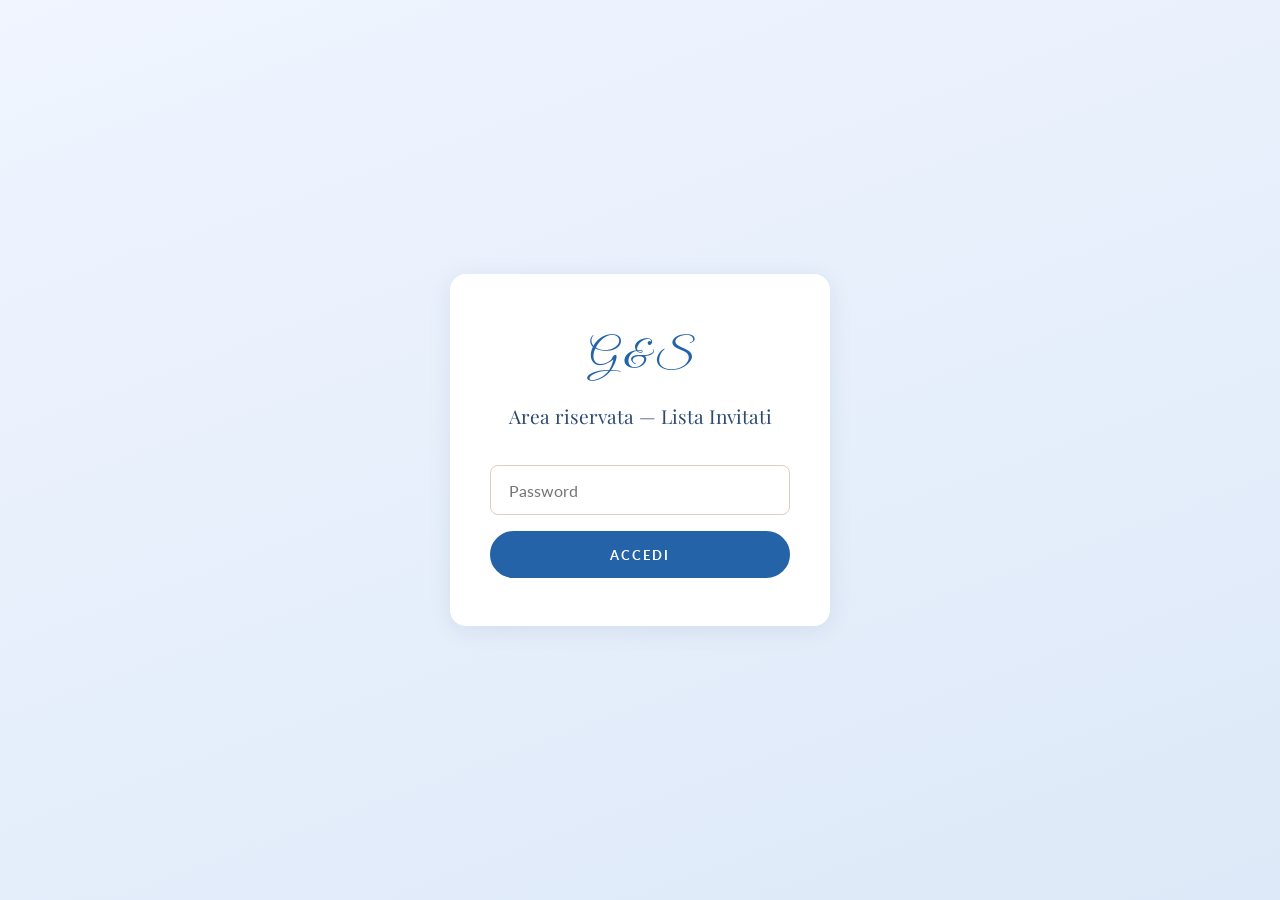
==== admin.html @ 06f5df7b "aggiorna URL Apps Script" ====
<!DOCTYPE html>
<html lang="it">
<head>
  <meta charset="UTF-8">
  <meta name="viewport" content="width=device-width, initial-scale=1.0">
  <title>Lista Invitati — Admin</title>
  <link rel="stylesheet" href="style.css">
  <link rel="icon" href="data:image/svg+xml,<svg xmlns='http://www.w3.org/2000/svg' viewBox='0 0 100 100'><text y='.9em' font-size='90'>📋</text></svg>">
  <style>
    /* ── ADMIN-SPECIFIC ── */
    body { padding-top: 0; }

    /* LOGIN */
    .login-wrap {
      min-height: 100vh;
      display: flex;
      align-items: center;
      justify-content: center;
      background: linear-gradient(160deg, var(--ivory) 0%, var(--blush) 100%);
      padding: 2rem;
    }

    .login-card {
      background: var(--white);
      border-radius: 16px;
      padding: 3rem 2.5rem;
      box-shadow: var(--shadow);
      width: 100%;
      max-width: 380px;
      text-align: center;
    }

    .login-card .script { font-size: 2.5rem; }
    .login-card h2 { margin: 0.5rem 0 2rem; font-size: 1.2rem; color: var(--text); font-weight: 400; }

    .login-card input[type="password"] {
      width: 100%;
      padding: 0.9rem 1.1rem;
      border: 1.5px solid #DDD0C0;
      border-radius: 8px;
      font-family: 'Lato', sans-serif;
      font-size: 1rem;
      color: var(--dark);
      outline: none;
      margin-bottom: 1rem;
      transition: all 0.3s ease;
    }

    .login-card input[type="password"]:focus {
      border-color: var(--gold);
      box-shadow: 0 0 0 3px rgba(201,168,108,0.15);
    }

    .login-error {
      color: #c62828;
      font-size: 0.88rem;
      margin-top: 0.5rem;
      display: none;
    }

    /* ADMIN LAYOUT */
    .admin-wrap { display: none; min-height: 100vh; background: #F4F0EA; }

    .admin-header {
      background: var(--dark);
      color: var(--white);
      padding: 1.25rem 2rem;
      display: flex;
      align-items: center;
      justify-content: space-between;
      gap: 1rem;
      flex-wrap: wrap;
    }

    .admin-header-left { display: flex; align-items: center; gap: 1rem; }
    .admin-header .script { font-size: 2rem; color: var(--gold); }
    .admin-header h1 { font-size: 1rem; font-weight: 400; color: rgba(255,255,255,0.7); font-family: 'Lato',sans-serif; }

    .btn-sm {
      padding: 0.5rem 1.1rem;
      font-size: 0.75rem;
      border-radius: 50px;
      background: transparent;
      border: 1.5px solid rgba(255,255,255,0.3);
      color: rgba(255,255,255,0.7);
      cursor: pointer;
      font-family: 'Lato', sans-serif;
      letter-spacing: 1px;
      text-transform: uppercase;
      transition: all 0.2s ease;
    }

    .btn-sm:hover { border-color: var(--gold); color: var(--gold); }
    .btn-sm.danger:hover { border-color: #ef9a9a; color: #ef9a9a; }

    /* STATS BAR */
    .stats-bar {
      display: grid;
      grid-template-columns: repeat(auto-fit, minmax(140px, 1fr));
      gap: 1px;
      background: #E0D5C5;
      border-bottom: 1px solid #E0D5C5;
    }

    .stat-box {
      background: var(--white);
      padding: 1.25rem 1.5rem;
      text-align: center;
    }

    .stat-num {
      font-family: 'Playfair Display', serif;
      font-size: 2.2rem;
      font-weight: 700;
      color: var(--gold);
      line-height: 1;
    }

    .stat-label {
      font-size: 0.75rem;
      color: var(--text);
      letter-spacing: 1.5px;
      text-transform: uppercase;
      margin-top: 0.3rem;
    }

    /* MAIN CONTENT */
    .admin-body {
      display: grid;
      grid-template-columns: 340px 1fr;
      gap: 0;
      min-height: calc(100vh - 130px);
    }

    /* ADD FORM SIDEBAR */
    .add-panel {
      background: var(--white);
      padding: 2rem 1.75rem;
      border-right: 1px solid #E0D5C5;
      overflow-y: auto;
    }

    .add-panel h2 {
      font-size: 1.1rem;
      color: var(--dark);
      margin-bottom: 1.5rem;
      padding-bottom: 0.75rem;
      border-bottom: 2px solid var(--blush);
    }

    .add-panel .form-group { margin-bottom: 1rem; }

    .add-panel label {
      display: block;
      font-size: 0.75rem;
      font-weight: 700;
      letter-spacing: 1px;
      text-transform: uppercase;
      color: var(--dark);
      margin-bottom: 0.35rem;
    }

    .add-panel input,
    .add-panel select,
    .add-panel textarea {
      width: 100%;
      padding: 0.7rem 0.9rem;
      border: 1.5px solid #DDD0C0;
      border-radius: 7px;
      font-family: 'Lato', sans-serif;
      font-size: 0.95rem;
      color: var(--dark);
      outline: none;
      transition: all 0.2s ease;
    }

    .add-panel input:focus,
    .add-panel select:focus,
    .add-panel textarea:focus {
      border-color: var(--gold);
      box-shadow: 0 0 0 3px rgba(201,168,108,0.12);
    }

    .add-panel .btn { width: 100%; justify-content: center; margin-top: 0.5rem; }

    /* GUEST LIST */
    .list-panel {
      padding: 1.75rem 2rem;
      overflow-y: auto;
    }

    .list-toolbar {
      display: flex;
      align-items: center;
      justify-content: space-between;
      gap: 1rem;
      margin-bottom: 1.25rem;
      flex-wrap: wrap;
    }

    .list-toolbar h2 { font-size: 1.1rem; color: var(--dark); }

    .search-input {
      padding: 0.6rem 1rem;
      border: 1.5px solid #DDD0C0;
      border-radius: 50px;
      font-family: 'Lato', sans-serif;
      font-size: 0.9rem;
      color: var(--dark);
      outline: none;
      width: 220px;
      transition: all 0.2s ease;
    }

    .search-input:focus { border-color: var(--gold); }

    .toolbar-right { display: flex; gap: 0.5rem; align-items: center; }

    /* TABLE */
    .guest-table {
      width: 100%;
      border-collapse: collapse;
      background: var(--white);
      border-radius: 12px;
      overflow: hidden;
      box-shadow: var(--shadow);
    }

    .guest-table thead {
      background: var(--dark);
      color: var(--white);
    }

    .guest-table th {
      padding: 0.9rem 1rem;
      text-align: left;
      font-size: 0.72rem;
      font-weight: 700;
      letter-spacing: 1.5px;
      text-transform: uppercase;
      white-space: nowrap;
      cursor: pointer;
      -webkit-user-select: none;
      user-select: none;
    }

    .guest-table th:hover { color: var(--gold); }
    .guest-table th.sorted { color: var(--gold); }

    .guest-table td {
      padding: 0.85rem 1rem;
      border-bottom: 1px solid #F0E8DC;
      font-size: 0.93rem;
      color: var(--dark);
      vertical-align: middle;
    }

    .guest-table tr:last-child td { border-bottom: none; }
    .guest-table tbody tr:hover { background: #FDF8F2; }

    .badge {
      display: inline-block;
      padding: 0.2rem 0.7rem;
      border-radius: 50px;
      font-size: 0.75rem;
      font-weight: 700;
      letter-spacing: 0.5px;
    }

    .badge-si { background: #e8f5e9; color: #2e7d32; }
    .badge-no { background: #fce4ec; color: #c62828; }

    .del-btn {
      background: none;
      border: 1.5px solid #DDD0C0;
      border-radius: 6px;
      padding: 0.3rem 0.6rem;
      cursor: pointer;
      font-size: 0.9rem;
      color: var(--text);
      transition: all 0.2s ease;
      line-height: 1;
    }

    .del-btn:hover { border-color: #ef9a9a; color: #c62828; background: #fce4ec; }

    .edit-btn {
      background: none;
      border: 1.5px solid #DDD0C0;
      border-radius: 6px;
      padding: 0.3rem 0.6rem;
      cursor: pointer;
      font-size: 0.9rem;
      color: var(--text);
      transition: all 0.2s ease;
      line-height: 1;
      margin-right: 4px;
    }

    .edit-btn:hover { border-color: var(--gold); color: var(--gold); }

    .empty-state {
      text-align: center;
      padding: 4rem 2rem;
      color: var(--text);
    }

    .empty-state .icon { font-size: 3rem; margin-bottom: 1rem; }
    .empty-state p { font-size: 1rem; }

    /* TOAST */
    .toast {
      position: fixed;
      bottom: 2rem;
      left: 50%;
      transform: translateX(-50%) translateY(100px);
      background: var(--dark);
      color: var(--white);
      padding: 0.85rem 1.75rem;
      border-radius: 50px;
      font-size: 0.9rem;
      box-shadow: 0 8px 24px rgba(0,0,0,0.2);
      transition: transform 0.3s ease;
      z-index: 9999;
      white-space: nowrap;
    }

    .toast.show { transform: translateX(-50%) translateY(0); }

    /* FILTER TABS */
    .filter-tabs { display: flex; gap: 0.5rem; }

    .filter-tab {
      padding: 0.4rem 1rem;
      border-radius: 50px;
      font-size: 0.78rem;
      font-weight: 700;
      letter-spacing: 0.5px;
      text-transform: uppercase;
      cursor: pointer;
      border: 1.5px solid #DDD0C0;
      background: transparent;
      color: var(--text);
      font-family: 'Lato', sans-serif;
      transition: all 0.2s ease;
    }

    .filter-tab.active, .filter-tab:hover {
      background: var(--gold);
      border-color: var(--gold);
      color: var(--white);
    }

    @media (max-width: 900px) {
      .admin-body { grid-template-columns: 1fr; }
      .add-panel { border-right: none; border-bottom: 1px solid #E0D5C5; }
    }

    @media (max-width: 600px) {
      .list-panel { padding: 1.25rem; }
      .search-input { width: 100%; }
      .list-toolbar { flex-direction: column; align-items: flex-start; }
      .guest-table { font-size: 0.85rem; }
      .guest-table th, .guest-table td { padding: 0.65rem 0.6rem; }
    }
  </style>
</head>
<body>

  <!-- ── LOGIN ── -->
  <div class="login-wrap" id="loginView">
    <div class="login-card">
      <span class="script">G &amp; S</span>
      <h2>Area riservata — Lista Invitati</h2>
      <form id="loginForm">
        <input type="password" id="pwdInput" placeholder="Password" autocomplete="current-password">
        <p class="login-error" id="loginError">Password errata. Riprova.</p>
        <button type="submit" class="btn" style="width:100%;">Accedi</button>
      </form>
    </div>
  </div>

  <!-- ── ADMIN ── -->
  <div class="admin-wrap" id="adminView">

    <!-- HEADER -->
    <div class="admin-header">
      <div class="admin-header-left">
        <span class="script">G &amp; S</span>
        <h1>Lista Invitati · 10 Dicembre 2026</h1>
      </div>
      <div style="display:flex; gap:0.5rem; flex-wrap:wrap;">
        <button class="btn-sm" onclick="exportCSV()">⬇ Esporta CSV</button>
        <button class="btn-sm" onclick="exportText()">📋 Copia Lista</button>
        <button class="btn-sm danger" onclick="logout()">Esci</button>
      </div>
    </div>

    <!-- STATS -->
    <div class="stats-bar">
      <div class="stat-box">
        <div class="stat-num" id="statTotale">0</div>
        <div class="stat-label">Risposte totali</div>
      </div>
      <div class="stat-box">
        <div class="stat-num" id="statPresenti" style="color:#2e7d32;">0</div>
        <div class="stat-label">Presenti (famiglie/coppie)</div>
      </div>
      <div class="stat-box">
        <div class="stat-num" id="statPersone">0</div>
        <div class="stat-label">Totale persone</div>
      </div>
      <div class="stat-box">
        <div class="stat-num" id="statAssenti" style="color:#c62828;">0</div>
        <div class="stat-label">Non presenti</div>
      </div>
    </div>

    <!-- BODY -->
    <div class="admin-body">

      <!-- ADD PANEL -->
      <div class="add-panel">
        <h2>➕ Aggiungi Invitato</h2>
        <form id="addForm">
          <div class="form-group">
            <label for="addNome">Nome *</label>
            <input type="text" id="addNome" placeholder="es. Marco" required>
          </div>
          <div class="form-group">
            <label for="addCognome">Cognome *</label>
            <input type="text" id="addCognome" placeholder="es. Rossi" required>
          </div>
          <div class="form-group">
            <label for="addPartecipa">Partecipa?</label>
            <select id="addPartecipa">
              <option value="si">✅ Sì</option>
              <option value="no">❌ No</option>
              <option value="da_confermare">⏳ Da confermare</option>
            </select>
          </div>
          <div class="form-group" id="numGroup">
            <label for="addNumero">N° persone (incluso ospite)</label>
            <input type="number" id="addNumero" min="1" max="20" value="1">
          </div>
          <div class="form-group">
            <label for="addNote">Note</label>
            <textarea id="addNote" rows="2" placeholder="intolleranze, bambini…"></textarea>
          </div>
          <button type="submit" class="btn">Aggiungi</button>
        </form>
      </div>

      <!-- LIST PANEL -->
      <div class="list-panel">
        <div class="list-toolbar">
          <div>
            <h2>Elenco Invitati</h2>
          </div>
          <div class="toolbar-right">
            <div class="filter-tabs">
              <button class="filter-tab active" onclick="setFilter('tutti', this)">Tutti</button>
              <button class="filter-tab" onclick="setFilter('si', this)">Presenti</button>
              <button class="filter-tab" onclick="setFilter('no', this)">Assenti</button>
              <button class="filter-tab" onclick="setFilter('da_confermare', this)">Da confermare</button>
            </div>
          </div>
        </div>
        <div style="margin-bottom:1rem;">
          <input type="text" class="search-input" id="searchInput" placeholder="🔍  Cerca per nome…" oninput="renderGuests()">
        </div>
        <div id="guestListContainer"></div>
      </div>

    </div>
  </div>

  <!-- TOAST -->
  <div class="toast" id="toast"></div>

  <script>
    /* ── CONFIG ── */
    const API_URL = 'https://script.google.com/macros/s/AKfycbyBaSb-kdWh7cP6DRZNwFVeAlAqdcDG5EifonlaqX4_iHKiNq-WTkV9iINunFUV8pl2Qw/exec';

    let currentFilter = 'tutti';
    let sortField     = 'cognome';
    let sortDir       = 1;
    let cachedGuests  = [];

    /* ── AUTH ── */
    document.getElementById('loginForm').addEventListener('submit', async e => {
      e.preventDefault();
      const pwd = document.getElementById('pwdInput').value;
      const btn = e.target.querySelector('button[type="submit"]');
      btn.disabled = true;
      btn.textContent = 'Verifica…';
      try {
        const result = await api({ action: 'verifyPassword', pwd });
        if (result.ok) {
          sessionStorage.setItem('admin_ok', '1');
          showAdmin();
        } else {
          document.getElementById('loginError').style.display = 'block';
          document.getElementById('pwdInput').value = '';
          document.getElementById('pwdInput').focus();
        }
      } catch(err) {
        document.getElementById('loginError').style.display = 'block';
      } finally {
        btn.disabled = false;
        btn.textContent = 'Accedi';
      }
    });

    function logout() {
      sessionStorage.removeItem('admin_ok');
      location.reload();
    }

    if (sessionStorage.getItem('admin_ok') === '1') showAdmin();

    function showAdmin() {
      document.getElementById('loginView').style.display = 'none';
      document.getElementById('adminView').style.display = 'block';
      loadGuests();
    }

    /* ── API ── */
    async function api(params) {
      const url = new URL(API_URL);
      Object.entries(params).forEach(([k, v]) => url.searchParams.set(k, v));
      const res = await fetch(url.toString());
      return res.json();
    }

    async function loadGuests() {
      document.getElementById('guestListContainer').innerHTML =
        '<div class="empty-state"><div class="icon">⏳</div><p>Caricamento…</p></div>';
      try {
        cachedGuests = await api({ action: 'list' });
      } catch(err) {
        showToast('Errore connessione al server');
        cachedGuests = [];
      }
      renderGuests();
    }

    /* ── ADD FORM ── */
    document.getElementById('addPartecipa').addEventListener('change', function () {
      document.getElementById('numGroup').style.display = this.value === 'si' ? 'block' : 'none';
    });

    document.getElementById('addForm').addEventListener('submit', async e => {
      e.preventDefault();
      const partecipa = document.getElementById('addPartecipa').value;
      const btn = e.target.querySelector('button[type="submit"]');
      btn.disabled = true;
      btn.textContent = 'Salvataggio…';
      try {
        await api({
          action:   'add',
          nome:     document.getElementById('addNome').value.trim(),
          cognome:  document.getElementById('addCognome').value.trim(),
          partecipa,
          numero:   partecipa === 'si' ? (document.getElementById('addNumero').value || 1) : 0,
          note:     document.getElementById('addNote').value.trim()
        });
        await loadGuests();
        e.target.reset();
        document.getElementById('addNumero').value = 1;
        document.getElementById('numGroup').style.display = 'block';
        document.getElementById('addNome').focus();
        showToast('Invitato aggiunto ✓');
      } catch(err) {
        showToast('Errore connessione');
      } finally {
        btn.disabled = false;
        btn.textContent = 'Aggiungi';
      }
    });

    /* ── DELETE ── */
    async function deleteGuest(id) {
      if (!confirm('Rimuovere questo invitato?')) return;
      try {
        await api({ action: 'delete', id });
        await loadGuests();
        showToast('Invitato rimosso');
      } catch(err) {
        showToast('Errore connessione');
      }
    }

    /* ── TOGGLE PARTECIPA ── */
    async function cyclePartecipa(id) {
      const g = cachedGuests.find(g => String(g.id) === String(id));
      if (!g) return;
      const cycle = { si: 'no', no: 'da_confermare', da_confermare: 'si' };
      const newPartecipa = cycle[g.partecipa] || 'si';
      try {
        await api({ action: 'toggle', id, partecipa: newPartecipa });
        await loadGuests();
      } catch(err) {
        showToast('Errore connessione');
      }
    }

    /* ── FILTER ── */
    function setFilter(f, el) {
      currentFilter = f;
      document.querySelectorAll('.filter-tab').forEach(t => t.classList.remove('active'));
      el.classList.add('active');
      renderGuests();
    }

    /* ── SORT ── */
    function sortBy(field) {
      if (sortField === field) sortDir *= -1;
      else { sortField = field; sortDir = 1; }
      document.querySelectorAll('.guest-table th').forEach(th => th.classList.remove('sorted'));
      const th = document.querySelector(`[data-sort="${field}"]`);
      if (th) th.classList.add('sorted');
      renderGuests();
    }

    /* ── RENDER ── */
    function renderGuests() {
      const all     = cachedGuests;
      const search  = (document.getElementById('searchInput')?.value || '').toLowerCase();
      const presenti = all.filter(g => g.partecipa === 'si');
      const assenti  = all.filter(g => g.partecipa === 'no');

      document.getElementById('statTotale').textContent   = all.length;
      document.getElementById('statPresenti').textContent = presenti.length;
      document.getElementById('statPersone').textContent  = presenti.reduce((s, g) => s + (Number(g.numero) || 0), 0);
      document.getElementById('statAssenti').textContent  = assenti.length;

      let list = all.filter(g => {
        const matchFilter = currentFilter === 'tutti' || g.partecipa === currentFilter;
        const matchSearch = !search ||
          (g.nome || '').toLowerCase().includes(search) ||
          (g.cognome || '').toLowerCase().includes(search);
        return matchFilter && matchSearch;
      });

      list.sort((a, b) => {
        let va = a[sortField] || '', vb = b[sortField] || '';
        if (typeof va === 'string') va = va.toLowerCase();
        if (typeof vb === 'string') vb = vb.toLowerCase();
        return va < vb ? -sortDir : va > vb ? sortDir : 0;
      });

      const container = document.getElementById('guestListContainer');

      if (list.length === 0) {
        container.innerHTML = `
          <div class="empty-state">
            <div class="icon">📋</div>
            <p>${all.length === 0 ? 'Nessun invitato ancora. Aggiungi il primo!' : 'Nessun risultato per questa ricerca.'}</p>
          </div>`;
        return;
      }

      const badgeMap = {
        si:            '<span class="badge badge-si">✅ Sì</span>',
        no:            '<span class="badge badge-no">❌ No</span>',
        da_confermare: '<span class="badge" style="background:#fff8e1;color:#b7791f;">⏳ Da conf.</span>'
      };

      const rows = list.map(g => `
        <tr>
          <td><strong>${g.cognome}</strong></td>
          <td>${g.nome}</td>
          <td>
            <button onclick="cyclePartecipa('${g.id}')" title="Clicca per cambiare stato" style="background:none;border:none;cursor:pointer;padding:0;">
              ${badgeMap[g.partecipa] || ''}
            </button>
          </td>
          <td style="text-align:center;">${g.partecipa === 'si' ? g.numero : '—'}</td>
          <td style="color:var(--text); font-size:0.85rem;">${g.note || '—'}</td>
          <td style="color:var(--text); font-size:0.82rem; white-space:nowrap;">${g.aggiunto}</td>
          <td>
            <button class="del-btn" onclick="deleteGuest('${g.id}')" title="Elimina">🗑</button>
          </td>
        </tr>`).join('');

      container.innerHTML = `
        <table class="guest-table">
          <thead>
            <tr>
              <th data-sort="cognome" onclick="sortBy('cognome')">Cognome ↕</th>
              <th data-sort="nome" onclick="sortBy('nome')">Nome ↕</th>
              <th data-sort="partecipa" onclick="sortBy('partecipa')">Partecipa ↕</th>
              <th style="text-align:center;">Persone</th>
              <th>Note</th>
              <th data-sort="aggiunto" onclick="sortBy('aggiunto')">Aggiunto ↕</th>
              <th></th>
            </tr>
          </thead>
          <tbody>${rows}</tbody>
        </table>`;
    }

    /* ── EXPORT ── */
    function exportCSV() {
      if (!cachedGuests.length) { showToast('Nessun dato da esportare'); return; }
      const header = 'Cognome,Nome,Partecipa,N° Persone,Note,Aggiunto';
      const rows = cachedGuests.map(g =>
        `"${g.cognome}","${g.nome}","${g.partecipa}","${g.partecipa === 'si' ? g.numero : 0}","${(g.note||'').replace(/"/g,'""')}","${g.aggiunto}"`
      );
      const csv  = [header, ...rows].join('\n');
      const blob = new Blob(['﻿' + csv], { type: 'text/csv;charset=utf-8;' });
      const url  = URL.createObjectURL(blob);
      const a    = Object.assign(document.createElement('a'), { href: url, download: 'invitati_gs2026.csv' });
      a.click();
      URL.revokeObjectURL(url);
      showToast('CSV scaricato ✓');
    }

    function exportText() {
      const presenti = cachedGuests.filter(g => g.partecipa === 'si');
      if (!presenti.length) { showToast('Nessun invitato confermato'); return; }
      const totalPersone = presenti.reduce((s, g) => s + (Number(g.numero) || 0), 0);
      const lines = [
        `MATRIMONIO GIANLUCA & SARA — 10 Dicembre 2026`,
        `Lista invitati confermati (${new Date().toLocaleDateString('it-IT')})`,
        `─────────────────────────────────────────`,
        ...presenti.map((g, i) => `${i+1}. ${g.cognome} ${g.nome}${g.numero > 1 ? ` (+${Number(g.numero)-1})` : ''}${g.note ? ' — ' + g.note : ''}`),
        `─────────────────────────────────────────`,
        `Totale: ${presenti.length} risposte · ${totalPersone} persone`
      ].join('\n');
      navigator.clipboard.writeText(lines)
        .then(() => showToast('Lista copiata negli appunti ✓'))
        .catch(() => showToast('Errore copia — prova da browser diverso'));
    }

    /* ── TOAST ── */
    let toastTimer;
    function showToast(msg) {
      const t = document.getElementById('toast');
      t.textContent = msg;
      t.classList.add('show');
      clearTimeout(toastTimer);
      toastTimer = setTimeout(() => t.classList.remove('show'), 2500);
    }
  </script>

</body>
</html>
---- style.css ----
@import url('https://fonts.googleapis.com/css2?family=Great+Vibes&family=Playfair+Display:ital,wght@0,400;0,600;0,700;1,400&family=Lato:wght@300;400;700&display=swap');

:root {
  --ivory:      #F0F5FF;
  --blush:      #DDE9F8;
  --light-rose: #B8CDE8;
  --brown:      #4E7AB5;
  --gold:       #2563A8;
  --dark-gold:  #1A4F8A;
  --dark:       #0F2444;
  --text:       #2C4A70;
  --white:      #FFFFFF;
  --shadow:     0 4px 24px rgba(15,36,68,0.08);
  --tr:         all 0.3s ease;
}

*, *::before, *::after { margin:0; padding:0; box-sizing:border-box; }
html { scroll-behavior: smooth; }

body {
  font-family: 'Lato', sans-serif;
  background: var(--ivory);
  color: var(--dark);
  line-height: 1.75;
}

h1, h2, h3 { font-family: 'Playfair Display', serif; }

.script {
  font-family: 'Great Vibes', cursive;
  color: var(--gold);
}

/* ── NAV ── */
nav {
  position: fixed;
  top: 0; width: 100%;
  background: rgba(240,245,255,0.96);
  backdrop-filter: blur(12px);
  padding: 1rem 2.5rem;
  display: flex;
  justify-content: space-between;
  align-items: center;
  z-index: 999;
  box-shadow: 0 2px 16px rgba(15,36,68,0.07);
}

.nav-brand {
  font-family: 'Great Vibes', cursive;
  font-size: 2rem;
  color: var(--gold);
  text-decoration: none;
}

.nav-links {
  display: flex;
  list-style: none;
  gap: 2rem;
}

.nav-links a {
  text-decoration: none;
  color: var(--dark);
  font-size: 0.82rem;
  font-weight: 700;
  letter-spacing: 1.5px;
  text-transform: uppercase;
  transition: var(--tr);
  position: relative;
}

.nav-links a::after {
  content: '';
  position: absolute;
  bottom: -3px; left: 0;
  width: 0; height: 1px;
  background: var(--gold);
  transition: var(--tr);
}

.nav-links a:hover, .nav-links a.active { color: var(--gold); }
.nav-links a:hover::after, .nav-links a.active::after { width: 100%; }

.hamburger {
  display: none;
  flex-direction: column;
  gap: 5px;
  cursor: pointer;
  background: none;
  border: none;
  padding: 4px;
}

.hamburger span {
  display: block;
  width: 24px; height: 2px;
  background: var(--dark);
  transition: var(--tr);
  border-radius: 2px;
}

/* ── HERO ── */
.hero {
  min-height: 100vh;
  display: flex;
  flex-direction: column;
  align-items: center;
  justify-content: center;
  text-align: center;
  padding: 2rem;
  background: linear-gradient(160deg, #F0F5FF 0%, #DDE9F8 55%, #B8CDE8 100%);
  position: relative;
  overflow: hidden;
}

.hero::before {
  content: '';
  position: absolute; inset: 0;
  background-image: radial-gradient(circle, rgba(37,99,168,0.06) 1px, transparent 1px);
  background-size: 30px 30px;
}

.hero-content { position: relative; z-index: 1; animation: fadeInUp 1s ease both; }

.hero-eyebrow {
  font-size: 0.8rem;
  letter-spacing: 4px;
  text-transform: uppercase;
  color: var(--brown);
  margin-bottom: 0.75rem;
}

.hero-names {
  font-family: 'Great Vibes', cursive;
  font-size: clamp(3.5rem, 10vw, 7rem);
  color: var(--gold);
  line-height: 1.1;
}

.divider {
  display: flex;
  align-items: center;
  gap: 1rem;
  margin: 1.5rem auto;
  width: fit-content;
}

.divider-line {
  width: 60px; height: 1px;
  background: var(--gold);
}

.divider-icon { color: var(--gold); font-size: 1.1rem; }

.hero-date {
  font-family: 'Playfair Display', serif;
  font-size: clamp(1.4rem, 3.5vw, 2.2rem);
  color: var(--dark);
}

.hero-detail {
  color: var(--text);
  font-size: 1rem;
  margin-top: 0.4rem;
}

.hero-cta {
  margin-top: 2.5rem;
  display: flex;
  gap: 1rem;
  justify-content: center;
  flex-wrap: wrap;
}

/* ── COUNTDOWN ── */
.countdown-section {
  padding: 5rem 2rem;
  background: var(--white);
  text-align: center;
}

.countdown-grid {
  display: flex;
  justify-content: center;
  gap: 0;
  margin-top: 2.5rem;
  flex-wrap: wrap;
}

.countdown-item {
  padding: 0 2rem;
  min-width: 90px;
  position: relative;
}

.countdown-item + .countdown-item::before {
  content: ':';
  position: absolute;
  left: -2px; top: 4px;
  font-family: 'Playfair Display', serif;
  font-size: 2.5rem;
  color: var(--gold);
  opacity: 0.4;
}

.countdown-number {
  font-family: 'Playfair Display', serif;
  font-size: clamp(2.5rem, 6vw, 3.5rem);
  color: var(--gold);
  font-weight: 700;
  line-height: 1;
}

.countdown-label {
  font-size: 0.72rem;
  color: var(--brown);
  letter-spacing: 2.5px;
  text-transform: uppercase;
  margin-top: 0.5rem;
}

/* ── SECTIONS ── */
.section { padding: 5rem 2rem; }
.section-alt { background: var(--blush); }

.section-title { text-align: center; margin-bottom: 3rem; }
.section-title h2 { font-size: clamp(1.6rem, 4vw, 2.4rem); color: var(--dark); margin-top: 0.25rem; }
.section-title .script { font-size: 1.6rem; }

.container { max-width: 1100px; margin: 0 auto; }
.container-sm { max-width: 700px; margin: 0 auto; }

/* ── BUTTONS ── */
.btn {
  display: inline-block;
  padding: 0.85rem 2.2rem;
  background: var(--gold);
  color: var(--white);
  border: 2px solid var(--gold);
  border-radius: 50px;
  font-family: 'Lato', sans-serif;
  font-size: 0.8rem;
  font-weight: 700;
  letter-spacing: 2px;
  text-transform: uppercase;
  cursor: pointer;
  transition: var(--tr);
  text-decoration: none;
}

.btn:hover {
  background: var(--dark-gold);
  border-color: var(--dark-gold);
  transform: translateY(-2px);
  box-shadow: 0 6px 20px rgba(37,99,168,0.35);
}

.btn-outline {
  background: transparent;
  color: var(--gold);
}

.btn-outline:hover { background: var(--gold); color: var(--white); }

/* ── INFO CARDS ── */
.info-grid {
  display: grid;
  grid-template-columns: repeat(auto-fit, minmax(260px, 1fr));
  gap: 1.5rem;
}

.info-card {
  background: var(--white);
  border-radius: 14px;
  padding: 2rem 1.75rem;
  box-shadow: var(--shadow);
  text-align: center;
  border-top: 3px solid var(--gold);
  transition: var(--tr);
}

.info-card:hover { transform: translateY(-5px); box-shadow: 0 10px 32px rgba(15,36,68,0.12); }

.info-card .icon { font-size: 2.5rem; margin-bottom: 1rem; }
.info-card h3 { color: var(--dark); margin-bottom: 0.75rem; font-size: 1.1rem; }
.info-card p { color: var(--text); font-size: 0.95rem; line-height: 1.9; }
.info-card a { color: var(--gold); text-decoration: none; font-weight: 700; }
.info-card a:hover { color: var(--dark-gold); text-decoration: underline; }

/* ── RSVP FORM ── */
.form-group { margin-bottom: 1.5rem; }

.form-group label {
  display: block;
  font-weight: 700;
  font-size: 0.82rem;
  letter-spacing: 1px;
  text-transform: uppercase;
  color: var(--dark);
  margin-bottom: 0.5rem;
}

.form-group input,
.form-group select,
.form-group textarea {
  width: 100%;
  padding: 0.9rem 1.1rem;
  border: 1.5px solid #B8CDE0;
  border-radius: 8px;
  font-family: 'Lato', sans-serif;
  font-size: 1rem;
  color: var(--dark);
  background: var(--white);
  transition: var(--tr);
  outline: none;
  appearance: none;
}

.form-group input:focus,
.form-group select:focus,
.form-group textarea:focus {
  border-color: var(--gold);
  box-shadow: 0 0 0 3px rgba(37,99,168,0.12);
}

.form-row { display: grid; grid-template-columns: 1fr 1fr; gap: 1rem; }

.radio-group { display: flex; gap: 2rem; margin-top: 0.25rem; }

.radio-option {
  display: flex;
  align-items: center;
  gap: 0.6rem;
  cursor: pointer;
  font-size: 1rem;
  color: var(--text);
}

.radio-option input[type="radio"] {
  width: 18px; height: 18px;
  accent-color: var(--gold);
  cursor: pointer;
  flex-shrink: 0;
}

.guests-section {
  display: none;
  padding: 1.5rem;
  background: var(--blush);
  border-radius: 10px;
  border-left: 3px solid var(--gold);
  margin-bottom: 1.5rem;
}

.submit-area { text-align: center; margin-top: 2rem; }

.alert {
  padding: 1.25rem 1.5rem;
  border-radius: 10px;
  margin-top: 1.5rem;
  display: none;
  text-align: center;
  font-weight: 700;
}

.alert-success {
  background: #e3edf8;
  border: 1px solid #90b5dc;
  color: var(--dark);
}

.alert-error {
  background: #fce4ec;
  border: 1px solid #f48fb1;
  color: #c62828;
}

/* ── FAQ ACCORDION ── */
.faq-list { display: flex; flex-direction: column; gap: 0.75rem; }

.faq-item {
  background: var(--white);
  border-radius: 10px;
  overflow: hidden;
  box-shadow: var(--shadow);
}

.faq-question {
  width: 100%;
  padding: 1.2rem 1.5rem;
  display: flex;
  justify-content: space-between;
  align-items: center;
  background: none;
  border: none;
  cursor: pointer;
  font-family: 'Lato', sans-serif;
  font-size: 1rem;
  font-weight: 700;
  color: var(--dark);
  text-align: left;
  transition: var(--tr);
}

.faq-question:hover { color: var(--gold); }

.faq-icon {
  width: 24px; height: 24px;
  background: var(--gold);
  border-radius: 50%;
  display: flex;
  align-items: center;
  justify-content: center;
  color: white;
  font-size: 1.1rem;
  font-weight: 300;
  flex-shrink: 0;
  transition: var(--tr);
  line-height: 1;
  padding-bottom: 1px;
}

.faq-item.open .faq-icon { transform: rotate(45deg); background: var(--brown); }

.faq-answer {
  max-height: 0;
  overflow: hidden;
  transition: max-height 0.35s ease, padding 0.35s ease;
  color: var(--text);
  font-size: 0.96rem;
  line-height: 1.8;
  padding: 0 1.5rem;
}

.faq-item.open .faq-answer {
  max-height: 300px;
  padding: 0 1.5rem 1.25rem;
}

/* ── MAP ── */
.map-wrap {
  border-radius: 14px;
  overflow: hidden;
  box-shadow: var(--shadow);
  margin-top: 2.5rem;
}

.map-wrap iframe { display: block; width: 100%; height: 380px; border: none; }

/* ── QUOTE ── */
.quote-section {
  padding: 5rem 2rem;
  text-align: center;
  background: var(--dark);
}

.quote-text {
  font-family: 'Playfair Display', serif;
  font-size: clamp(1.2rem, 3vw, 1.7rem);
  font-style: italic;
  color: rgba(255,255,255,0.85);
  max-width: 680px;
  margin: 0 auto 1rem;
  line-height: 1.7;
}

.quote-author { color: var(--light-rose); font-size: 0.85rem; letter-spacing: 2px; text-transform: uppercase; }

/* ── PAGE HEADER ── */
.page-header {
  padding: 9rem 2rem 4rem;
  text-align: center;
  background: linear-gradient(160deg, var(--ivory) 0%, var(--blush) 100%);
}

.page-header .script { font-size: 3rem; }
.page-header h1 { font-size: clamp(2rem, 5vw, 3rem); color: var(--dark); margin-top: 0.25rem; }
.page-header p { color: var(--text); max-width: 500px; margin: 1rem auto 0; }

/* ── FOOTER ── */
footer {
  background: var(--dark);
  color: rgba(255,255,255,0.5);
  text-align: center;
  padding: 2.5rem 2rem;
}

footer .script { font-size: 2.5rem; color: var(--gold); display: block; margin-bottom: 0.25rem; }
footer p { font-size: 0.88rem; line-height: 1.9; }

/* ── CARD ── */
.card {
  background: var(--white);
  border-radius: 14px;
  padding: 2rem;
  box-shadow: var(--shadow);
}

/* ── SCROLL ANIMATIONS ── */
.fade-up {
  opacity: 0;
  transform: translateY(30px);
  transition: opacity 0.65s ease, transform 0.65s ease;
}

.fade-up.visible { opacity: 1; transform: translateY(0); }

/* ── ORNAMENT ── */
.ornament {
  text-align: center;
  color: var(--light-rose);
  letter-spacing: 1rem;
  font-size: 1rem;
  margin: 1.5rem 0;
  opacity: 0.7;
}

/* ── HIGHLIGHT BOX ── */
.highlight-box {
  background: linear-gradient(135deg, var(--blush), var(--ivory));
  border-radius: 12px;
  padding: 1.75rem 2rem;
  border-left: 4px solid var(--gold);
  margin: 1.5rem 0;
}

/* ── IBAN BOX ── */
.iban-box {
  background: var(--dark);
  color: var(--white);
  border-radius: 12px;
  padding: 1.5rem 2rem;
  margin-top: 1.5rem;
  font-family: 'Lato', monospace;
  letter-spacing: 1px;
}

.iban-box .iban-label {
  font-size: 0.72rem;
  text-transform: uppercase;
  letter-spacing: 2px;
  color: var(--light-rose);
  margin-bottom: 0.5rem;
}

.iban-box .iban-code {
  font-size: 1.05rem;
  font-weight: 700;
  color: var(--white);
  word-break: break-all;
}

.iban-box .iban-intestatario {
  font-size: 0.88rem;
  color: rgba(255,255,255,0.6);
  margin-top: 0.4rem;
}

/* ── GALLERY ── */
.gallery-grid {
  display: grid;
  grid-template-columns: repeat(3, 1fr);
  gap: 1rem;
}

.gallery-item {
  border-radius: 10px;
  overflow: hidden;
  box-shadow: var(--shadow);
  cursor: pointer;
  position: relative;
  background: var(--blush);
  aspect-ratio: 4/3;
  transition: var(--tr);
}

.gallery-item:hover { transform: scale(1.02); box-shadow: 0 8px 30px rgba(15,36,68,0.15); }

.gallery-item img {
  width: 100%; height: 100%;
  object-fit: cover;
  display: block;
  transition: var(--tr);
}

.gallery-item:hover img { transform: scale(1.05); }

.gallery-caption {
  position: absolute;
  bottom: 0; left: 0; right: 0;
  background: linear-gradient(transparent, rgba(15,36,68,0.85));
  color: white;
  padding: 2rem 1rem 0.85rem;
  font-size: 0.88rem;
  transform: translateY(100%);
  transition: var(--tr);
}

.gallery-item:hover .gallery-caption { transform: translateY(0); }

.gallery-placeholder {
  display: flex;
  flex-direction: column;
  align-items: center;
  justify-content: center;
  height: 100%;
  color: var(--brown);
  text-align: center;
  padding: 1rem;
}

.gallery-placeholder .ph-icon { font-size: 2.5rem; margin-bottom: 0.5rem; opacity: 0.5; }
.gallery-placeholder p { font-size: 0.82rem; opacity: 0.6; line-height: 1.4; }

/* ── LIGHTBOX ── */
.lightbox {
  display: none;
  position: fixed; inset: 0;
  background: rgba(10,20,40,0.95);
  z-index: 9999;
  align-items: center;
  justify-content: center;
  flex-direction: column;
  padding: 2rem;
}

.lightbox.open { display: flex; }

.lightbox-img {
  max-width: 90vw;
  max-height: 75vh;
  object-fit: contain;
  border-radius: 8px;
  box-shadow: 0 20px 60px rgba(0,0,0,0.5);
}

.lightbox-caption {
  color: rgba(255,255,255,0.8);
  margin-top: 1rem;
  font-size: 0.95rem;
  text-align: center;
  max-width: 600px;
}

.lightbox-controls {
  display: flex;
  gap: 1rem;
  margin-top: 1.5rem;
  align-items: center;
}

.lb-btn {
  background: rgba(255,255,255,0.1);
  border: 1px solid rgba(255,255,255,0.2);
  color: white;
  width: 44px; height: 44px;
  border-radius: 50%;
  font-size: 1.2rem;
  cursor: pointer;
  transition: var(--tr);
  display: flex;
  align-items: center;
  justify-content: center;
}

.lb-btn:hover { background: var(--gold); border-color: var(--gold); }

.lb-close {
  position: absolute;
  top: 1.5rem; right: 1.5rem;
  background: rgba(255,255,255,0.1);
  border: 1px solid rgba(255,255,255,0.2);
  color: white;
  width: 40px; height: 40px;
  border-radius: 50%;
  font-size: 1.2rem;
  cursor: pointer;
  transition: var(--tr);
}

.lb-close:hover { background: #c62828; border-color: #c62828; }

.lb-counter {
  color: rgba(255,255,255,0.5);
  font-size: 0.85rem;
  letter-spacing: 1px;
}

/* ── RESPONSIVE ── */
@media (max-width: 768px) {
  .nav-links {
    display: none;
    position: fixed;
    top: 64px; left: 0; right: 0;
    background: rgba(240,245,255,0.98);
    flex-direction: column;
    padding: 1.5rem 2.5rem 2rem;
    gap: 1.25rem;
    box-shadow: 0 6px 24px rgba(15,36,68,0.1);
  }

  .nav-links.open { display: flex; }
  .hamburger { display: flex; }

  .form-row { grid-template-columns: 1fr; }

  .countdown-item { padding: 0 1rem; }
  .countdown-item + .countdown-item::before { display: none; }

  .gallery-grid { grid-template-columns: repeat(2, 1fr); }
}

@media (max-width: 480px) {
  .gallery-grid { grid-template-columns: 1fr; }
}

@keyframes fadeInUp {
  from { opacity: 0; transform: translateY(30px); }
  to   { opacity: 1; transform: translateY(0); }
}
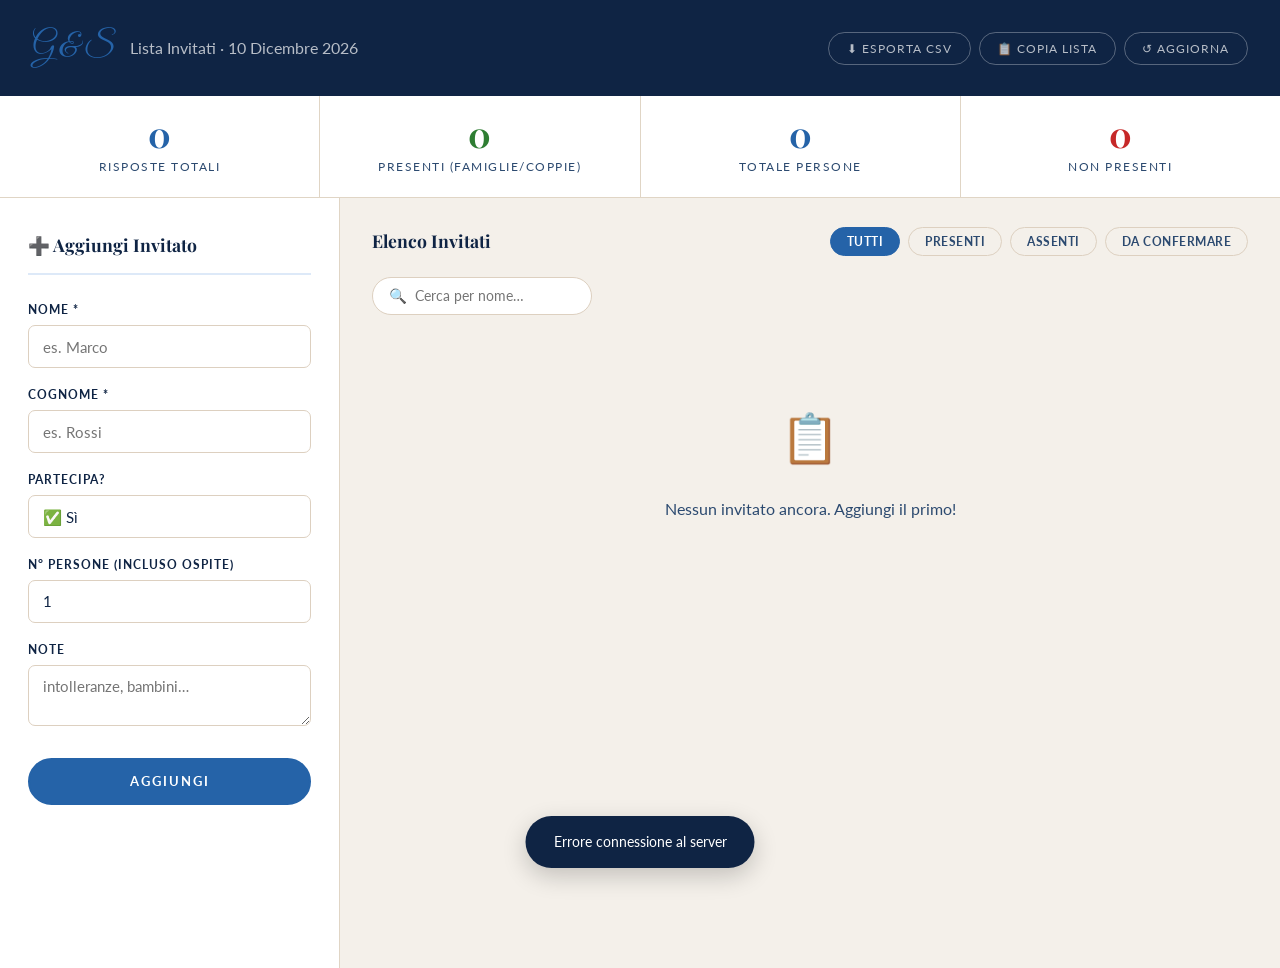
==== commit a01b30a3: "Remove password authentication from admin page Co-Authored-By: Claude Sonnet 4.6 <noreply@anthropic." ====
--- a/admin.html
+++ b/admin.html
@@ -10,56 +10,8 @@
     /* ── ADMIN-SPECIFIC ── */
     body { padding-top: 0; }
 
-    /* LOGIN */
-    .login-wrap {
-      min-height: 100vh;
-      display: flex;
-      align-items: center;
-      justify-content: center;
-      background: linear-gradient(160deg, var(--ivory) 0%, var(--blush) 100%);
-      padding: 2rem;
-    }
-
-    .login-card {
-      background: var(--white);
-      border-radius: 16px;
-      padding: 3rem 2.5rem;
-      box-shadow: var(--shadow);
-      width: 100%;
-      max-width: 380px;
-      text-align: center;
-    }
-
-    .login-card .script { font-size: 2.5rem; }
-    .login-card h2 { margin: 0.5rem 0 2rem; font-size: 1.2rem; color: var(--text); font-weight: 400; }
-
-    .login-card input[type="password"] {
-      width: 100%;
-      padding: 0.9rem 1.1rem;
-      border: 1.5px solid #DDD0C0;
-      border-radius: 8px;
-      font-family: 'Lato', sans-serif;
-      font-size: 1rem;
-      color: var(--dark);
-      outline: none;
-      margin-bottom: 1rem;
-      transition: all 0.3s ease;
-    }
-
-    .login-card input[type="password"]:focus {
-      border-color: var(--gold);
-      box-shadow: 0 0 0 3px rgba(201,168,108,0.15);
-    }
-
-    .login-error {
-      color: #c62828;
-      font-size: 0.88rem;
-      margin-top: 0.5rem;
-      display: none;
-    }
-
     /* ADMIN LAYOUT */
-    .admin-wrap { display: none; min-height: 100vh; background: #F4F0EA; }
+    .admin-wrap { display: block; min-height: 100vh; background: #F4F0EA; }
 
     .admin-header {
       background: var(--dark);
@@ -367,19 +319,6 @@
 </head>
 <body>
 
-  <!-- ── LOGIN ── -->
-  <div class="login-wrap" id="loginView">
-    <div class="login-card">
-      <span class="script">G &amp; S</span>
-      <h2>Area riservata — Lista Invitati</h2>
-      <form id="loginForm">
-        <input type="password" id="pwdInput" placeholder="Password" autocomplete="current-password">
-        <p class="login-error" id="loginError">Password errata. Riprova.</p>
-        <button type="submit" class="btn" style="width:100%;">Accedi</button>
-      </form>
-    </div>
-  </div>
-
   <!-- ── ADMIN ── -->
   <div class="admin-wrap" id="adminView">
 
@@ -392,7 +331,7 @@
       <div style="display:flex; gap:0.5rem; flex-wrap:wrap;">
         <button class="btn-sm" onclick="exportCSV()">⬇ Esporta CSV</button>
         <button class="btn-sm" onclick="exportText()">📋 Copia Lista</button>
-        <button class="btn-sm danger" onclick="logout()">Esci</button>
+        <button class="btn-sm" onclick="loadGuests()">↺ Aggiorna</button>
       </div>
     </div>
 
@@ -475,55 +414,32 @@
     </div>
   </div>
 
+  <!-- MODAL NOTE -->
+  <div id="noteModal" style="display:none; position:fixed; inset:0; background:rgba(15,36,68,0.55); backdrop-filter:blur(4px); z-index:2000; align-items:center; justify-content:center; padding:1.5rem;">
+    <div style="background:var(--white); border-radius:14px; box-shadow:0 8px 40px rgba(15,36,68,0.18); padding:2rem; max-width:420px; width:100%;">
+      <h3 style="font-family:'Playfair Display',serif; font-size:1.2rem; color:var(--dark); margin-bottom:0.35rem;">Modifica Note</h3>
+      <p id="noteModalName" style="color:var(--text); font-size:0.9rem; margin-bottom:1rem; font-weight:700;"></p>
+      <textarea id="noteModalText" rows="4" style="width:100%; padding:0.7rem 0.9rem; border:1.5px solid #DDD0C0; border-radius:7px; font-family:'Lato',sans-serif; font-size:0.95rem; color:var(--dark); outline:none; resize:vertical; transition:all 0.2s;" onfocus="this.style.borderColor='var(--gold)'" onblur="this.style.borderColor='#DDD0C0'" placeholder="es. vegetariano, allergia alle noci…"></textarea>
+      <div style="display:flex; gap:0.75rem; justify-content:flex-end; margin-top:1rem; flex-wrap:wrap;">
+        <button class="btn-sm" onclick="closeNoteModal()" style="color:var(--text);">Annulla</button>
+        <button class="btn" id="noteSaveBtn" onclick="saveNote()">Salva</button>
+      </div>
+    </div>
+  </div>
+
   <!-- TOAST -->
   <div class="toast" id="toast"></div>
 
   <script>
     /* ── CONFIG ── */
-    const API_URL = 'https://script.google.com/macros/s/AKfycbyBaSb-kdWh7cP6DRZNwFVeAlAqdcDG5EifonlaqX4_iHKiNq-WTkV9iINunFUV8pl2Qw/exec';
+    const API_URL = 'https://script.google.com/macros/s/AKfycbzi_mvRk6nuwidrkZqiPf2wqMt8HRcCQtXoM9bAfpN5omiIvTGUdQA0KSW1gNI4pJqq/exec';
 
     let currentFilter = 'tutti';
     let sortField     = 'cognome';
     let sortDir       = 1;
     let cachedGuests  = [];
 
-    /* ── AUTH ── */
-    document.getElementById('loginForm').addEventListener('submit', async e => {
-      e.preventDefault();
-      const pwd = document.getElementById('pwdInput').value;
-      const btn = e.target.querySelector('button[type="submit"]');
-      btn.disabled = true;
-      btn.textContent = 'Verifica…';
-      try {
-        const result = await api({ action: 'verifyPassword', pwd });
-        if (result.ok) {
-          sessionStorage.setItem('admin_ok', '1');
-          showAdmin();
-        } else {
-          document.getElementById('loginError').style.display = 'block';
-          document.getElementById('pwdInput').value = '';
-          document.getElementById('pwdInput').focus();
-        }
-      } catch(err) {
-        document.getElementById('loginError').style.display = 'block';
-      } finally {
-        btn.disabled = false;
-        btn.textContent = 'Accedi';
-      }
-    });
-
-    function logout() {
-      sessionStorage.removeItem('admin_ok');
-      location.reload();
-    }
-
-    if (sessionStorage.getItem('admin_ok') === '1') showAdmin();
-
-    function showAdmin() {
-      document.getElementById('loginView').style.display = 'none';
-      document.getElementById('adminView').style.display = 'block';
-      loadGuests();
-    }
+    loadGuests();
 
     /* ── API ── */
     async function api(params) {
@@ -605,6 +521,14 @@
       }
     }
 
+    /* ── DATE FORMAT ── */
+    function formatDate(d) {
+      if (!d) return '—';
+      const date = new Date(d);
+      if (isNaN(date.getTime())) return d;
+      return `${String(date.getDate()).padStart(2,'0')}/${String(date.getMonth()+1).padStart(2,'0')}/${date.getFullYear()}`;
+    }
+
     /* ── FILTER ── */
     function setFilter(f, el) {
       currentFilter = f;
@@ -669,8 +593,8 @@
 
       const rows = list.map(g => `
         <tr>
-          <td><strong>${g.cognome}</strong></td>
-          <td>${g.nome}</td>
+          <td><strong>${(g.cognome || '').toUpperCase()}</strong></td>
+          <td>${(g.nome || '').toUpperCase()}</td>
           <td>
             <button onclick="cyclePartecipa('${g.id}')" title="Clicca per cambiare stato" style="background:none;border:none;cursor:pointer;padding:0;">
               ${badgeMap[g.partecipa] || ''}
@@ -678,8 +602,9 @@
           </td>
           <td style="text-align:center;">${g.partecipa === 'si' ? g.numero : '—'}</td>
           <td style="color:var(--text); font-size:0.85rem;">${g.note || '—'}</td>
-          <td style="color:var(--text); font-size:0.82rem; white-space:nowrap;">${g.aggiunto}</td>
-          <td>
+          <td style="color:var(--text); font-size:0.82rem; white-space:nowrap;">${formatDate(g.aggiunto)}</td>
+          <td style="white-space:nowrap;">
+            <button class="edit-btn" onclick="openNoteModal('${g.id}')" title="Modifica note">✏️</button>
             <button class="del-btn" onclick="deleteGuest('${g.id}')" title="Elimina">🗑</button>
           </td>
         </tr>`).join('');
@@ -734,6 +659,49 @@
         .catch(() => showToast('Errore copia — prova da browser diverso'));
     }
 
+    /* ── NOTE MODAL ── */
+    let editingGuestId = null;
+
+    function openNoteModal(id) {
+      const g = cachedGuests.find(g => String(g.id) === String(id));
+      if (!g) return;
+      editingGuestId = id;
+      document.getElementById('noteModalName').textContent =
+        `${(g.nome || '').toUpperCase()} ${(g.cognome || '').toUpperCase()}`;
+      document.getElementById('noteModalText').value = g.note || '';
+      document.getElementById('noteModal').style.display = 'flex';
+      setTimeout(() => document.getElementById('noteModalText').focus(), 50);
+    }
+
+    function closeNoteModal() {
+      document.getElementById('noteModal').style.display = 'none';
+      editingGuestId = null;
+    }
+
+    async function saveNote() {
+      const g = cachedGuests.find(g => String(g.id) === String(editingGuestId));
+      if (!g) return;
+      const btn = document.getElementById('noteSaveBtn');
+      btn.disabled = true;
+      btn.textContent = 'Salvataggio…';
+      try {
+        await api({
+          action: 'update',
+          nome: g.nome, cognome: g.cognome,
+          partecipa: g.partecipa, numero: g.numero,
+          note: document.getElementById('noteModalText').value.trim()
+        });
+        await loadGuests();
+        closeNoteModal();
+        showToast('Note aggiornate ✓');
+      } catch(err) {
+        showToast('Errore connessione');
+      } finally {
+        btn.disabled = false;
+        btn.textContent = 'Salva';
+      }
+    }
+
     /* ── TOAST ── */
     let toastTimer;
     function showToast(msg) {
--- a/style.css
+++ b/style.css
@@ -325,23 +325,36 @@
 
 .form-row { display: grid; grid-template-columns: 1fr 1fr; gap: 1rem; }
 
-.radio-group { display: flex; gap: 2rem; margin-top: 0.25rem; }
+.radio-group { display: flex; gap: 1rem; margin-top: 0.25rem; flex-wrap: wrap; }
 
 .radio-option {
-  display: flex;
-  align-items: center;
+  flex: 1;
+  min-width: 140px;
+  display: flex;
+  align-items: center;
+  justify-content: center;
   gap: 0.6rem;
   cursor: pointer;
   font-size: 1rem;
   color: var(--text);
-}
-
-.radio-option input[type="radio"] {
-  width: 18px; height: 18px;
-  accent-color: var(--gold);
-  cursor: pointer;
-  flex-shrink: 0;
-}
+  padding: 0.85rem 1.25rem;
+  border: 2px solid #B8CDE0;
+  border-radius: 10px;
+  background: var(--white);
+  transition: var(--tr);
+  font-family: 'Lato', sans-serif;
+}
+
+.radio-option:hover { border-color: var(--gold); }
+
+.radio-option:has(input:checked) {
+  border-color: var(--gold);
+  background: rgba(37,99,168,0.07);
+  color: var(--gold);
+  font-weight: 700;
+}
+
+.radio-option input[type="radio"] { display: none; }
 
 .guests-section {
   display: none;
@@ -373,6 +386,96 @@
   background: #fce4ec;
   border: 1px solid #f48fb1;
   color: #c62828;
+}
+
+/* ── GUEST SECTIONS (ospiti aggiuntivi RSVP) ── */
+.guest-block {
+  background: var(--white);
+  border: 1px solid var(--light-rose);
+  border-radius: 10px;
+  padding: 1.25rem 1.25rem 0.75rem;
+  margin-bottom: 1rem;
+}
+
+.guest-block-title {
+  font-family: 'Playfair Display', serif;
+  font-size: 1rem;
+  color: var(--gold);
+  margin-bottom: 1rem;
+  font-weight: 600;
+}
+
+/* ── MODAL DUPLICATI ── */
+.modal-overlay {
+  position: fixed;
+  inset: 0;
+  background: rgba(15,36,68,0.55);
+  backdrop-filter: blur(4px);
+  z-index: 2000;
+  display: flex;
+  align-items: center;
+  justify-content: center;
+  padding: 1.5rem;
+}
+
+.modal-card {
+  background: var(--white);
+  border-radius: 14px;
+  box-shadow: 0 8px 40px rgba(15,36,68,0.18);
+  padding: 2rem;
+  max-width: 520px;
+  width: 100%;
+}
+
+.modal-title {
+  font-family: 'Playfair Display', serif;
+  font-size: 1.35rem;
+  color: var(--dark);
+  margin-bottom: 0.5rem;
+}
+
+.modal-subtitle {
+  color: var(--text);
+  font-size: 0.95rem;
+  margin-bottom: 1rem;
+}
+
+.duplicate-item {
+  display: flex;
+  align-items: center;
+  gap: 0.75rem;
+  padding: 0.65rem 0.9rem;
+  background: var(--blush);
+  border-radius: 8px;
+  margin-bottom: 0.5rem;
+  font-size: 0.95rem;
+}
+
+.duplicate-item strong { color: var(--dark); }
+
+.duplicate-badge {
+  margin-left: auto;
+  font-size: 0.78rem;
+  font-weight: 700;
+  padding: 0.2rem 0.6rem;
+  border-radius: 20px;
+  white-space: nowrap;
+}
+
+.badge-si { background: #d4edda; color: #1b5e20; }
+.badge-no { background: #fce4ec; color: #c62828; }
+
+.modal-question {
+  color: var(--dark);
+  font-weight: 600;
+  margin: 1.25rem 0 1.25rem;
+}
+
+.modal-actions {
+  display: flex;
+  gap: 0.75rem;
+  justify-content: flex-end;
+  flex-wrap: wrap;
 }
 
 /* ── FAQ ACCORDION ── */
